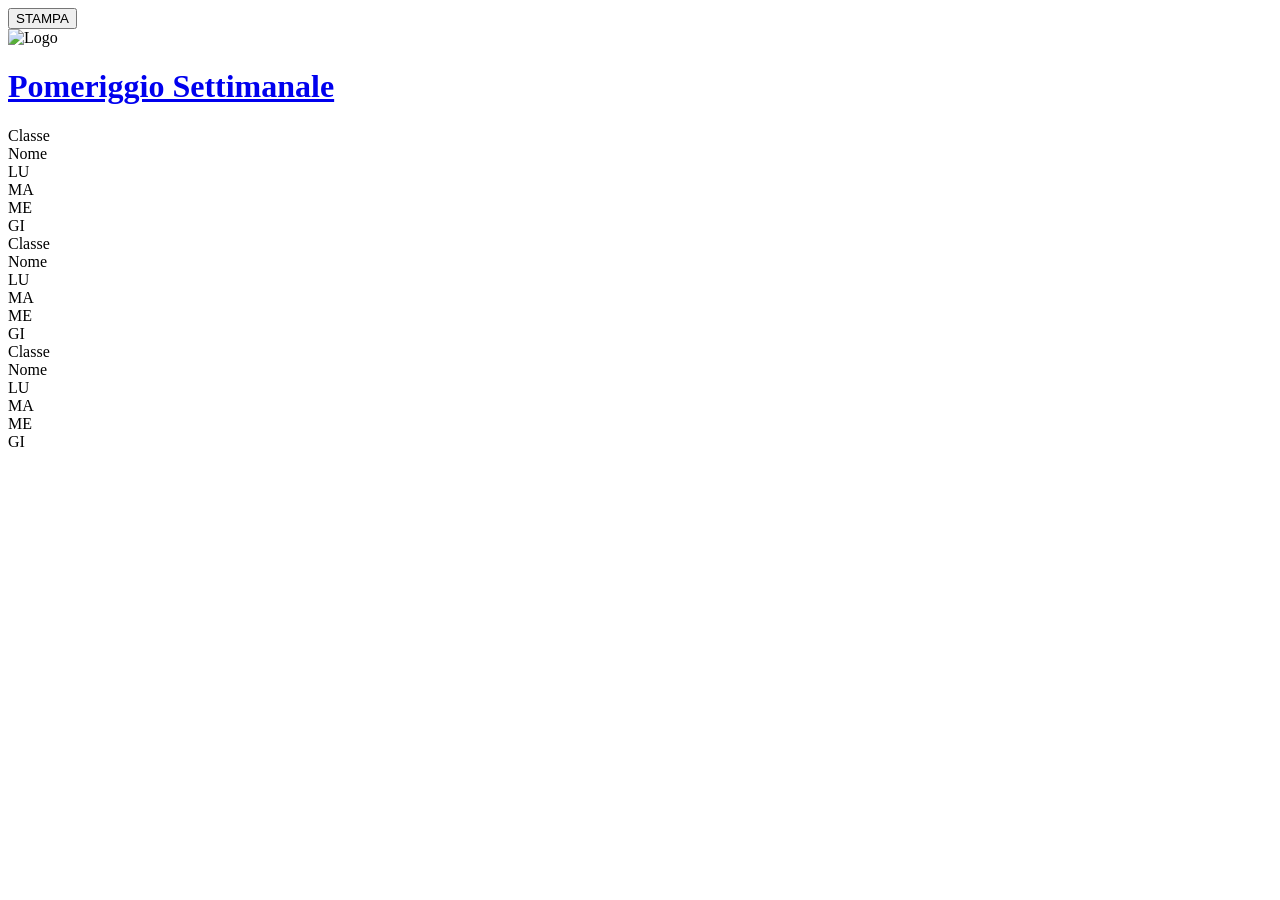
==== bus-16.html @ 6590f325 "Add files via upload" ====
<!DOCTYPE html>
<html lang="it">
<head>
    <meta charset="UTF-8">
    <title>BUS ore 16 — Schema Settimanale Pomeriggio</title>
    <link rel="stylesheet" href="css/convitto-theme.css">
    <link rel="stylesheet" href="css/bus-style.css">
</head>
<body>

<div class="no-print">
    <button class="btn" onclick="window.print()">STAMPA</button>
</div>

<div class="header-main">
    <img src="assets/Logo.png" alt="Logo" class="print-logo">
    <h1>
        <a href="index.html">Pomeriggio Settimanale </a>
    </h1>
</div>

<div class="grid-wrapper" id="mainWrapper">
    <div class="macro-column">
        <div class="column-header">
            <div class="cell-class">Classe</div>
            <div class="cell-name">Nome</div>
            <div class="cell-check">LU</div>
            <div class="cell-check">MA</div>
            <div class="cell-check">ME</div>
            <div class="cell-check">GI</div>
        </div>
        <div id="col0"></div>
    </div>
    <div class="macro-column">
        <div class="column-header">
            <div class="cell-class">Classe</div>
            <div class="cell-name">Nome</div>
            <div class="cell-check">LU</div>
            <div class="cell-check">MA</div>
            <div class="cell-check">ME</div>
            <div class="cell-check">GI</div>
        </div>
        <div id="col1"></div>
    </div>
    <div class="macro-column">
        <div class="column-header">
            <div class="cell-class">Classe</div>
            <div class="cell-name">Nome</div>
            <div class="cell-check">LU</div>
            <div class="cell-check">MA</div>
            <div class="cell-check">ME</div>
            <div class="cell-check">GI</div>
        </div>
        <div id="col2"></div>
    </div>
</div>

<script src="js/studenti_25-26.js"></script>
<script src="js/convittori.js"></script>
<script src="js/bus-16-script.js"></script>
</body>
</html>
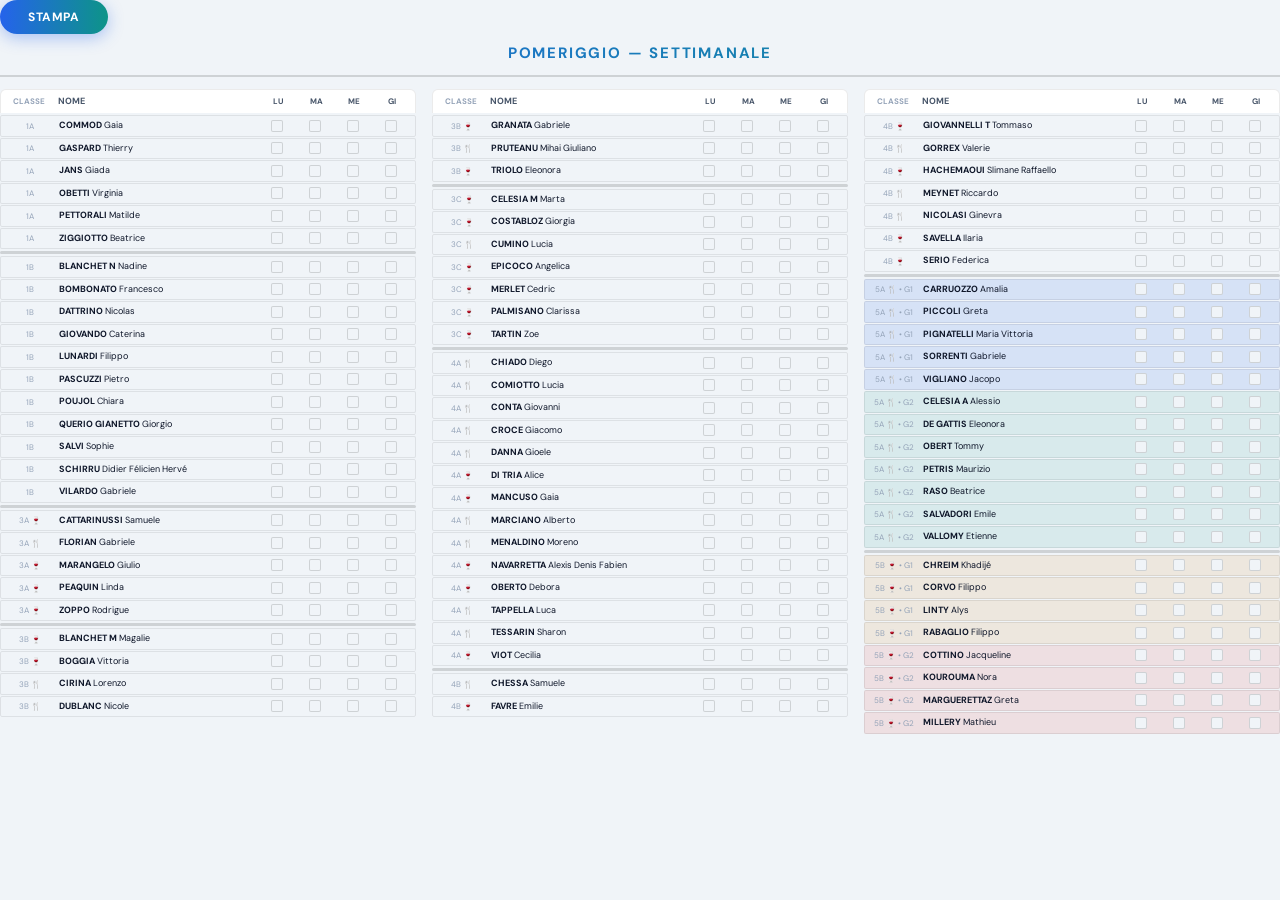
==== commit eb3f1fd7: "Add files via upload" ====
--- a/bus-16.html
+++ b/bus-16.html
@@ -3,7 +3,7 @@
 <head>
     <meta charset="UTF-8">
     <title>BUS ore 16 — Schema Settimanale Pomeriggio</title>
-    <link rel="stylesheet" href="css/convitto-theme.css">
+    <link rel="stylesheet" href="css/campus-theme.css">
     <link rel="stylesheet" href="css/bus-style.css">
 </head>
 <body>
@@ -15,7 +15,7 @@
 <div class="header-main">
     <img src="assets/Logo.png" alt="Logo" class="print-logo">
     <h1>
-        <a href="index.html">Pomeriggio Settimanale </a>
+        <a href="index.html">Pomeriggio — Settimanale </a>
     </h1>
 </div>
 
--- a/css/campus-theme.css
+++ b/css/campus-theme.css
@@ -0,0 +1,489 @@
+/* ============================================================
+   CONVITTO-THEME.CSS — Tema Light unico (sempre attivo)
+   ============================================================ */
+
+@import url('https://fonts.googleapis.com/css2?family=DM+Sans:wght@400;500;600;700&family=JetBrains+Mono:wght@400;600&display=swap');
+
+:root {
+    color-scheme: light only;
+    --bg:           #f0f4f8;
+    --bg-2:         #ffffff;
+    --bg-3:         #e8eef5;
+    --surface:      #ffffff;
+    --surface-2:    #f0f4f8;
+    --surface-3:    #dde5f0;
+    --border:       #00000014;
+    --border-2:     #00000024;
+
+    /* Accenti */
+    --accent:       #2563eb;
+    --accent-dim:   #2563eb1f;
+    --accent-2:     #0d9488;
+    --accent-2-dim: #0d94881a;
+
+    /* Stati operativi */
+    --ok:           #16a34a;
+    --ok-dim:       #16a34a1a;
+    --absent:       #dc2626;
+    --absent-dim:   #dc26261a;
+    --dinner-no:    #2563eb;
+    --dinner-no-dim:#2563eb1a;
+    --lab:          #d97706;
+    --lab-dim:      #d977061a;
+    --switched:     #0d9488;
+    --pp:           #ea580c;
+
+    /* Bottoni toolbar */
+    --btn-t1:        #16a34a;
+    --btn-t2:        #2563eb;
+    --btn-t3:        #7c3aed;
+    --btn-t4:        #475569;
+    --btn-reset:     #ea580c;
+    --btn-reset-full:#b91c1c;
+    --btn-inactive:  #e8eef5;
+    --switched-dim: #0d94881a;
+    /* Testo */
+    --text:         #0f172a;
+    --text-2:       #475569;
+    --text-muted:   #94a3b8;
+    --text-inv:     #ffffff;
+
+    /* Tipografia */
+    --font:         'DM Sans', 'Segoe UI', system-ui, sans-serif;
+    --font-mono:    'JetBrains Mono', 'Courier New', monospace;
+
+    /* Geometria */
+    --radius-sm:    6px;
+    --radius:       12px;
+    --radius-lg:    18px;
+    --radius-xl:    24px;
+
+    /* Ombre leggere */
+    --shadow-sm:    0 1px 4px rgba(0,0,0,0.10);
+    --shadow:       0 4px 16px rgba(0,0,0,0.12);
+    --shadow-lg:    0 8px 32px rgba(0,0,0,0.15);
+
+    /* Transizioni */
+    --t:            0.2s ease;
+
+    /* Colori header gradient */
+    --header-grad-start: #2563eb;
+    --header-grad-end:   #0d9488;
+}
+
+/* reset e base – invariati */
+*, *::before, *::after { box-sizing: border-box; }
+html { -webkit-text-size-adjust: 100%; }
+body {
+    margin: 0;
+    font-family: var(--font);
+    background: var(--bg);
+    color: var(--text);
+    line-height: 1.5;
+    -webkit-font-smoothing: antialiased;
+}
+h1, h2, h3, h4 {
+    margin: 0;
+    font-family: var(--font);
+    font-weight: 700;
+    color: var(--text);
+    letter-spacing: -0.01em;
+}
+a { color: inherit; text-decoration: none; }
+
+/* scrollbar */
+::-webkit-scrollbar { width: 6px; height: 6px; }
+::-webkit-scrollbar-track { background: var(--bg-2); }
+::-webkit-scrollbar-thumb { background: var(--surface-3); border-radius: 3px; }
+::-webkit-scrollbar-thumb:hover { background: var(--accent); }
+
+/* header applicazione */
+.app-header {
+    background: var(--bg-2);
+    border-bottom: 1px solid var(--border-2);
+    padding: 14px 24px;
+    display: flex;
+    justify-content: space-between;
+    align-items: center;
+    gap: 16px;
+    position: sticky;
+    top: 0;
+    z-index: 100;
+    backdrop-filter: blur(12px);
+}
+.app-header h1 {
+    font-size: 1.1rem;
+    font-weight: 700;
+    letter-spacing: 0.04em;
+    text-transform: uppercase;
+    background: linear-gradient(90deg, var(--accent), var(--accent-2));
+    -webkit-background-clip: text;
+    -webkit-text-fill-color: transparent;
+    background-clip: text;
+}
+.app-header .header-meta {
+    font-size: 0.78rem;
+    color: var(--text-2);
+    font-family: var(--font-mono);
+    font-weight: 400;
+    margin-top: 2px;
+}
+.app-header .header-clock {
+    font-family: var(--font-mono);
+    font-size: 1.6rem;
+    font-weight: 600;
+    color: var(--accent);
+    letter-spacing: 0.05em;
+    text-shadow: 0 0 20px #2563eb33;
+}
+.app-header .header-actions {
+    display: flex;
+    align-items: center;
+    gap: 10px;
+}
+
+.container {
+    max-width: 1300px;
+    margin: 0 auto;
+    padding: 24px;
+}
+
+.toolbar {
+    background: var(--surface);
+    border: 1px solid var(--border);
+    padding: 12px 16px;
+    border-radius: var(--radius-lg);
+    display: flex;
+    gap: 10px;
+    margin-bottom: 20px;
+    align-items: center;
+    flex-wrap: wrap;
+    box-shadow: var(--shadow-sm);
+}
+.toolbar input[type="text"],
+.toolbar input[type="number"],
+#search, #roomInput {
+    background: var(--bg-3);
+    border: 1px solid var(--border-2);
+    border-radius: var(--radius);
+    color: var(--text);
+    padding: 9px 14px;
+    font-family: var(--font);
+    font-size: 0.85rem;
+    outline: none;
+    transition: border-color var(--t), box-shadow var(--t);
+}
+#search { flex: 1; min-width: 140px; }
+#roomInput { width: 70px; }
+.toolbar input:focus {
+    border-color: var(--accent);
+    box-shadow: 0 0 0 3px var(--accent-dim);
+}
+.toolbar input::placeholder { color: var(--text-muted); }
+
+.btn-toolbar {
+    border: none;
+    border-radius: var(--radius);
+    cursor: pointer;
+    font-family: var(--font);
+    font-weight: 700;
+    font-size: 0.78rem;
+    color: white;
+    padding: 9px 16px;
+    transition: all var(--t);
+    letter-spacing: 0.03em;
+    white-space: nowrap;
+}
+.btn-toolbar:hover {
+    filter: brightness(1.05);
+    transform: translateY(-1px);
+    box-shadow: var(--shadow-sm);
+}
+.btn-toolbar:active { transform: translateY(0); }
+
+.btn-reset {
+    background: var(--btn-reset);
+    border: none;
+    border-radius: var(--radius);
+    cursor: pointer;
+    font-family: var(--font);
+    font-weight: 700;
+    font-size: 0.78rem;
+    color: white;
+    padding: 9px 16px;
+    transition: all var(--t);
+    letter-spacing: 0.03em;
+    display: inline-flex;
+    align-items: center;
+    gap: 5px;
+    box-shadow: 0 2px 8px rgba(230,126,34,0.3);
+}
+.btn-reset:hover {
+    background: #d35400;
+    transform: translateY(-1px);
+    box-shadow: 0 4px 14px rgba(230,126,34,0.45);
+}
+.btn-reset-complete {
+    background: var(--btn-reset-full);
+    border: none;
+    border-radius: var(--radius);
+    cursor: pointer;
+    font-family: var(--font);
+    font-weight: 700;
+    font-size: 0.78rem;
+    color: white;
+    padding: 9px 16px;
+    transition: all var(--t);
+    letter-spacing: 0.03em;
+    display: inline-flex;
+    align-items: center;
+    gap: 5px;
+    box-shadow: 0 2px 8px rgba(192,57,43,0.3);
+}
+.btn-reset-complete:hover {
+    background: #a93226;
+    transform: translateY(-1px);
+    box-shadow: 0 4px 14px rgba(192,57,43,0.45);
+}
+
+.day-box {
+    background: var(--surface);
+    border: 1px solid var(--border);
+    padding: 10px 14px;
+    text-align: center;
+    border-radius: var(--radius);
+    font-size: 0.78rem;
+    font-weight: 700;
+    cursor: pointer;
+    transition: all var(--t);
+    letter-spacing: 0.03em;
+    flex: 1;
+    color: var(--text-2);
+}
+.day-box:hover {
+    background: var(--surface-2);
+    color: var(--text);
+    transform: translateY(-2px);
+    box-shadow: var(--shadow-sm);
+}
+
+.status-badge {
+    display: inline-flex;
+    align-items: center;
+    gap: 5px;
+    font-size: 0.7rem;
+    font-weight: 600;
+    padding: 4px 10px;
+    border-radius: 20px;
+    letter-spacing: 0.03em;
+}
+.status-badge.connected {
+    background: var(--ok-dim);
+    color: var(--ok);
+    border: 1px solid rgba(22,163,74,0.25);
+}
+.status-badge.disconnected {
+    background: var(--absent-dim);
+    color: var(--absent);
+    border: 1px solid rgba(220,38,38,0.25);
+}
+
+.note-toolbar-container {
+    background: rgb(255, 255, 255);
+    border: 1px solid rgba(255, 14, 0, 0.25);
+    border-left: 4px solid var(--lab);
+    border-radius: var(--radius-lg);
+    margin-bottom: 20px;
+    padding: 12px 18px;
+    transition: transform 0.2s;
+}
+.note-toolbar-container:hover { transform: rotate(0deg); }
+.note-content {
+    display: flex;
+    align-items: flex-start;
+    gap: 12px;
+}
+.note-icon { font-size: 1.1rem; margin-top: 2px; }
+.note-input {
+    flex: 1;
+    background: transparent;
+    border: none;
+    outline: none;
+    font-family: var(--font);
+    font-size: 0.85rem;
+    color: var(--text);
+    resize: vertical;
+    min-height: 48px;
+    line-height: 1.5;
+}
+.note-input::placeholder { color: var(--text-muted); }
+.clear-note-btn {
+    background: rgba(0,0,0,0.05);
+    border: 1px solid var(--border);
+    border-radius: 50%;
+    width: 28px;
+    height: 28px;
+    cursor: pointer;
+    color: var(--text-muted);
+    display: flex;
+    align-items: center;
+    justify-content: center;
+    transition: all var(--t);
+    font-weight: bold;
+    flex-shrink: 0;
+    margin-top: 2px;
+    font-size: 0.8rem;
+}
+.clear-note-btn:hover {
+    background: rgba(220,38,38,0.15);
+    color: var(--absent);
+    border-color: var(--absent);
+}
+
+#sidePanel {
+    background: var(--bg-2) !important;
+    border-left: 1px solid var(--border-2) !important;
+    box-shadow: -8px 0 40px rgba(0,0,0,0.15) !important;
+    color: var(--text) !important;
+}
+#sidePanel h3 {
+    color: var(--text);
+    border-bottom: 1px solid var(--border) !important;
+    padding-bottom: 10px;
+    font-size: 0.9rem;
+    letter-spacing: 0.04em;
+    text-transform: uppercase;
+}
+#sidePanel select,
+#sidePanel input[type="date"] {
+    background: var(--bg-3);
+    border: 1px solid var(--border-2);
+    border-radius: var(--radius-sm);
+    color: var(--text);
+    padding: 8px 10px;
+    font-family: var(--font);
+    font-size: 0.82rem;
+    width: 100%;
+    outline: none;
+}
+#sidePanel select:focus,
+#sidePanel input[type="date"]:focus {
+    border-color: var(--accent);
+}
+#sidePanel hr {
+    border: none;
+    border-top: 1px solid var(--border);
+    margin: 16px 0;
+}
+
+#loginScreen { background: var(--bg) !important; }
+#loginScreen > div {
+    background: var(--surface) !important;
+    border: 1px solid var(--border-2) !important;
+    border-radius: var(--radius-xl) !important;
+    box-shadow: var(--shadow-lg) !important;
+    color: var(--text) !important;
+}
+#loginScreen h2 { color: var(--text) !important; }
+#loginScreen input {
+    background: var(--bg-3) !important;
+    border: 1px solid var(--border-2) !important;
+    border-radius: var(--radius) !important;
+    color: var(--text) !important;
+    padding: 12px !important;
+    font-family: var(--font) !important;
+}
+#loginScreen input::placeholder { color: var(--text-muted) !important; }
+#loginScreen button {
+    background: var(--accent) !important;
+    border-radius: var(--radius) !important;
+    font-family: var(--font) !important;
+    font-weight: 700 !important;
+    letter-spacing: 0.05em !important;
+    transition: all var(--t) !important;
+}
+#loginScreen button:hover {
+    filter: brightness(1.05) !important;
+    transform: translateY(-1px) !important;
+}
+
+#info-reset {
+    font-size: 0.68rem !important;
+    color: var(--absent) !important;
+    font-family: var(--font-mono) !important;
+}
+.room-label {
+    font-size: 0.75rem;
+    font-weight: 700;
+    color: var(--accent);
+    letter-spacing: 0.06em;
+    text-transform: uppercase;
+}
+
+@keyframes pulse {
+    0%   { opacity: 1; }
+    50%  { opacity: 0.3; }
+    100% { opacity: 1; }
+}
+@keyframes fadeIn {
+    from { opacity: 0; transform: translateY(6px); }
+    to   { opacity: 1; transform: translateY(0); }
+}
+
+/* ===== Componenti comuni a tutti i report (stampa e schermo) ===== */
+.btn {
+    padding: 9px 28px;
+    background: linear-gradient(90deg, var(--accent), var(--accent-2));
+    color: white;
+    border: none;
+    cursor: pointer;
+    border-radius: 30px;
+    font-family: var(--font);
+    font-weight: 700;
+    font-size: 12px;
+    letter-spacing: 0.05em;
+    transition: all var(--t);
+    box-shadow: 0 4px 16px rgba(37,99,235,0.35);
+}
+.btn:hover {
+    filter: brightness(1.05);
+    transform: translateY(-1px);
+    box-shadow: 0 6px 20px rgba(37,99,235,0.5);
+}
+
+.print-logo {
+    display: none;
+}
+@media print {
+    .print-logo {
+        display: block;
+        position: absolute;
+        left: 0;
+        top: 50%;
+        transform: translateY(-50%);
+        height: 44px;
+        width: auto;
+        object-fit: contain;
+    }
+    /* Assicura che i bottoni di stampa scompaiano */
+    .no-print {
+        display: none !important;
+    }
+}
+
+@media (max-width: 768px) {
+    .container { padding: 14px; }
+    .app-header { padding: 10px 16px; }
+    .app-header .header-clock { font-size: 1.2rem; }
+    .toolbar { gap: 8px; }
+}
+
+@media print {
+    .no-print, .print-bar { display: none !important; }
+    body {
+        background: white !important;
+        color: black !important;
+    }
+    .print-logo { display: block !important; }
+}
+.print-logo { display: none; }
--- a/css/bus-style.css
+++ b/css/bus-style.css
@@ -0,0 +1,158 @@
+/* bus-style.css — Griglia per Bus (mattina 8, pomeriggio 16) */
+/* Il tema base fornisce variabili, reset, pulsante .btn, .print-logo base */
+
+.header-main {
+    text-align: center;
+    border-bottom: 2px solid var(--border-2);
+    margin-bottom: 12px;
+    padding: 8px 0 10px;
+    position: relative;
+}
+h1 {
+    margin: 0;
+    font-size: 15px;
+    font-weight: 700;
+    text-transform: uppercase;
+    letter-spacing: 0.12em;
+    background: linear-gradient(90deg, var(--accent), var(--accent-2));
+    -webkit-background-clip: text;
+    -webkit-text-fill-color: transparent;
+    background-clip: text;
+}
+.subtitle {
+    margin: 4px 0 0;
+    font-size: 11px;
+    color: var(--text-2);
+    font-family: var(--font-mono);
+}
+
+/* Override logo in stampa (stessa altezza del base) */
+@media print {
+    .print-logo { height: 44px; }
+}
+
+/* Griglia */
+.grid-wrapper {
+    display: grid;
+    grid-template-columns: repeat(3, 1fr);
+    column-gap: 16px;
+}
+.column-header {
+    display: flex;
+    background: var(--bg-2);
+    color: var(--text-2);
+    font-weight: 700;
+    padding: 5px 4px;
+    border-radius: 6px 6px 0 0;
+    font-size: 8px;
+    margin-bottom: 2px;
+    text-transform: uppercase;
+    border: 1px solid var(--border);
+    border-bottom: none;
+}
+.student-row {
+    display: flex;
+    align-items: center;
+    padding: 3px 5px;
+    margin-bottom: 1px;
+    border: 0.5px solid var(--border);
+    border-radius: 2px;
+    background: transparent;
+}
+.student-row:nth-child(even) { background: var(--surface-2); }
+.student-row:hover { background: var(--accent-dim); }
+.row-crossed {
+    text-decoration: line-through;
+    opacity: 0.45;
+    background: var(--absent-dim) !important;
+}
+.bg-5a-g1 { background: var(--accent-dim) !important; }
+.bg-5a-g2 { background: var(--accent-2-dim) !important; }
+.bg-5b-g1 { background: var(--lab-dim) !important; }
+.bg-5b-g2 { background: var(--absent-dim) !important; }
+.class-separator {
+    height: 3px;
+    background: var(--border-2);
+    margin: 2px 0;
+    border-radius: 2px;
+}
+.cell-room {
+    width: 28px;
+    font-weight: 700;
+    font-family: var(--font-mono);
+    font-size: 8.5px;
+    color: var(--accent);
+    border-right: 1px solid var(--border);
+    flex-shrink: 0;
+}
+.cell-name {
+    flex-grow: 1;
+    padding-left: 5px;
+    font-size: 9px;
+    white-space: nowrap;
+    overflow: hidden;
+    text-overflow: ellipsis;
+}
+.cell-class {
+    width: 48px;
+    text-align: center;
+    font-size: 8px;
+    color: var(--text-muted);
+    flex-shrink: 0;
+}
+.cell-check {
+    width: 38px;
+    text-align: center;
+    flex-shrink: 0;
+}
+.cell-notes {
+    width: 58px;
+    text-align: center;
+    flex-shrink: 0;
+}
+.line-notes {
+    width: 88%;
+    border-bottom: 0.5px solid var(--border-2);
+    height: 10px;
+    margin: 0 auto;
+}
+.check-box {
+    width: 12px;
+    height: 12px;
+    border: 1.5px solid var(--border-2);
+    border-radius: 2px;
+    margin: 0 auto;
+    background: var(--surface-2);
+    cursor: pointer;
+    transition: all 0.15s;
+    position: relative;
+}
+.check-box:hover { border-color: var(--ok); }
+.check-box.checked {
+    background: var(--ok-dim);
+    border-color: var(--ok);
+}
+.check-box.checked::after {
+    content: '✔';
+    position: absolute;
+    inset: 0;
+    display: flex;
+    align-items: center;
+    justify-content: center;
+    font-size: 8px;
+    color: var(--ok);
+}
+
+/* Stampa specifica per bus (A4 landscape) */
+@media print {
+    .student-row { border-color: #ccc !important; background: white !important; }
+    .student-row:nth-child(even) { background: #f5f5f5 !important; }
+    .bg-5b-g1 { background: #e8e8e8 !important; }
+    .bg-5b-g2 { background: #f2f2f2 !important; }
+    .cell-room { color: #1a2236 !important; }
+    .cell-name b { color: black !important; }
+    .check-box { border: 1.5px solid #333 !important; background: white !important; }
+    .check-box.checked::after { color: #2e7d32 !important; }
+    .class-separator { background: #1a2236 !important; }
+    @page { size: A4 landscape; margin: 0.8cm; }
+}
